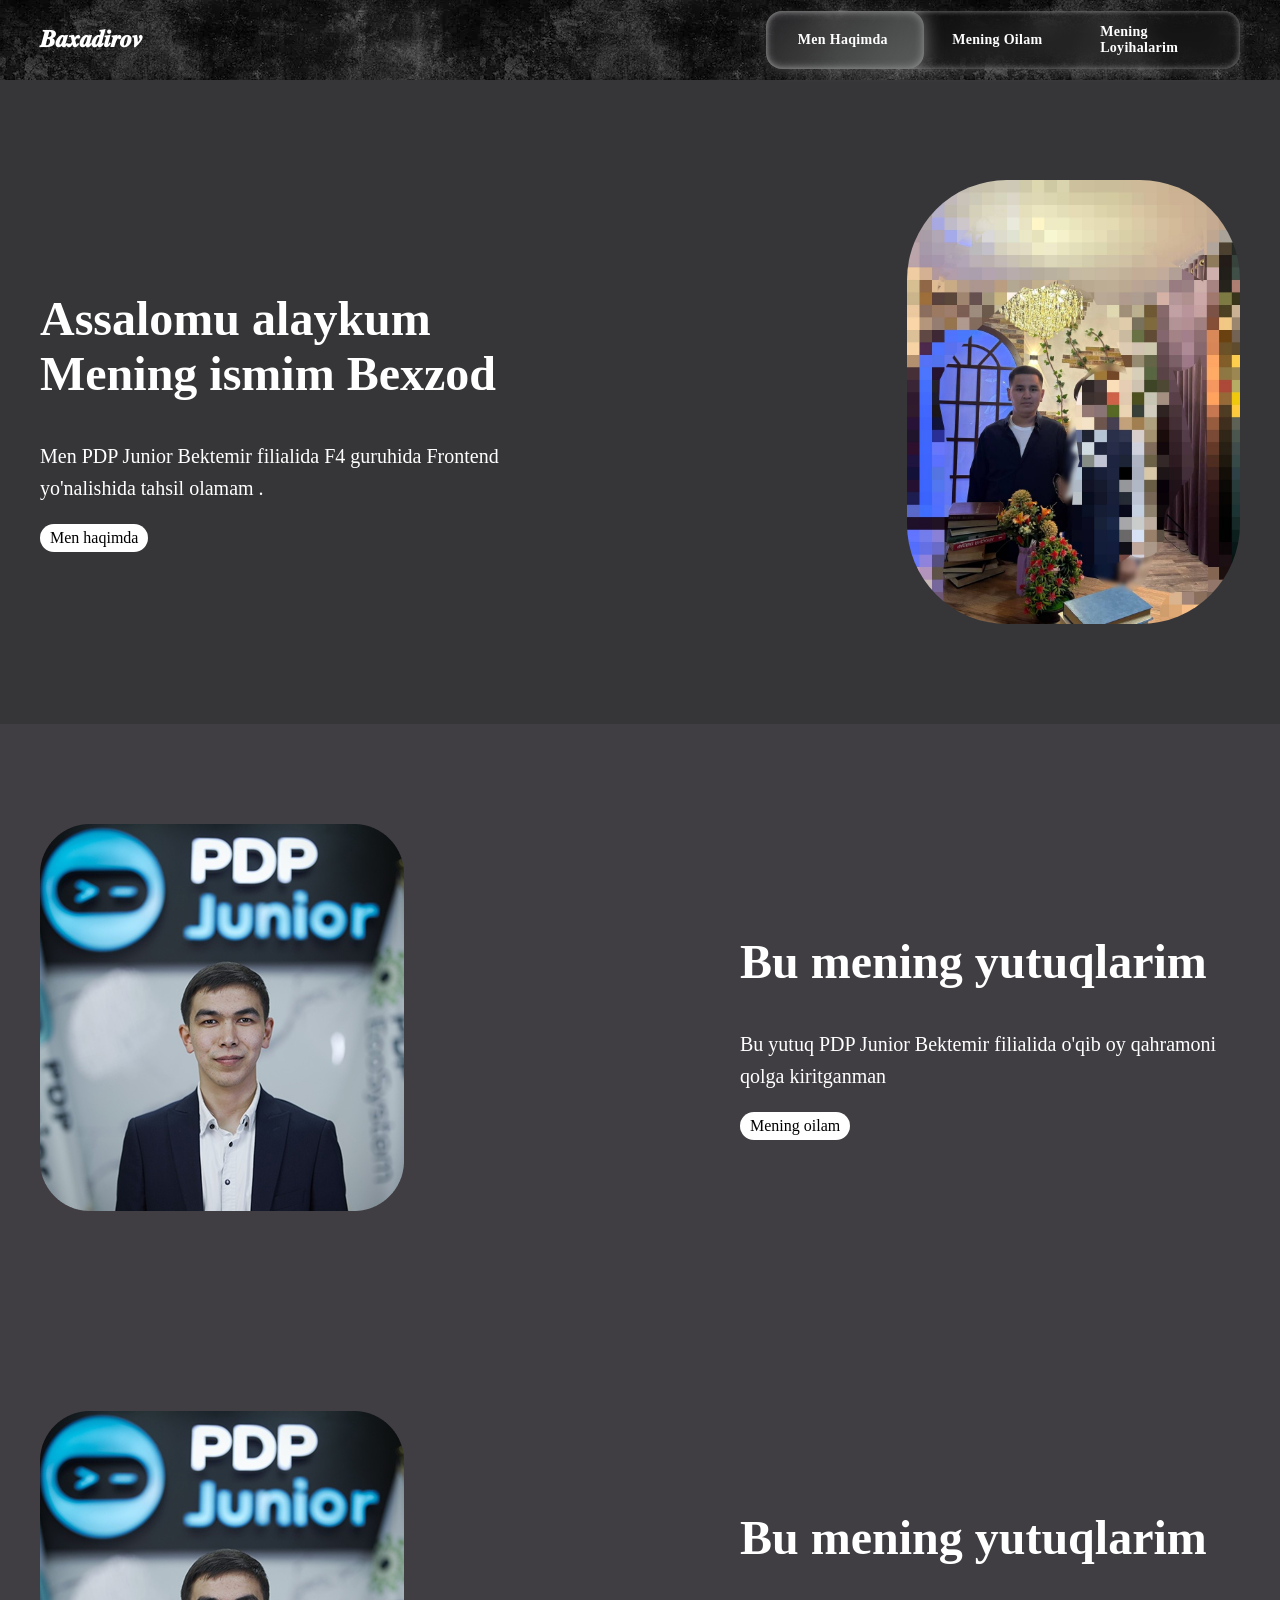
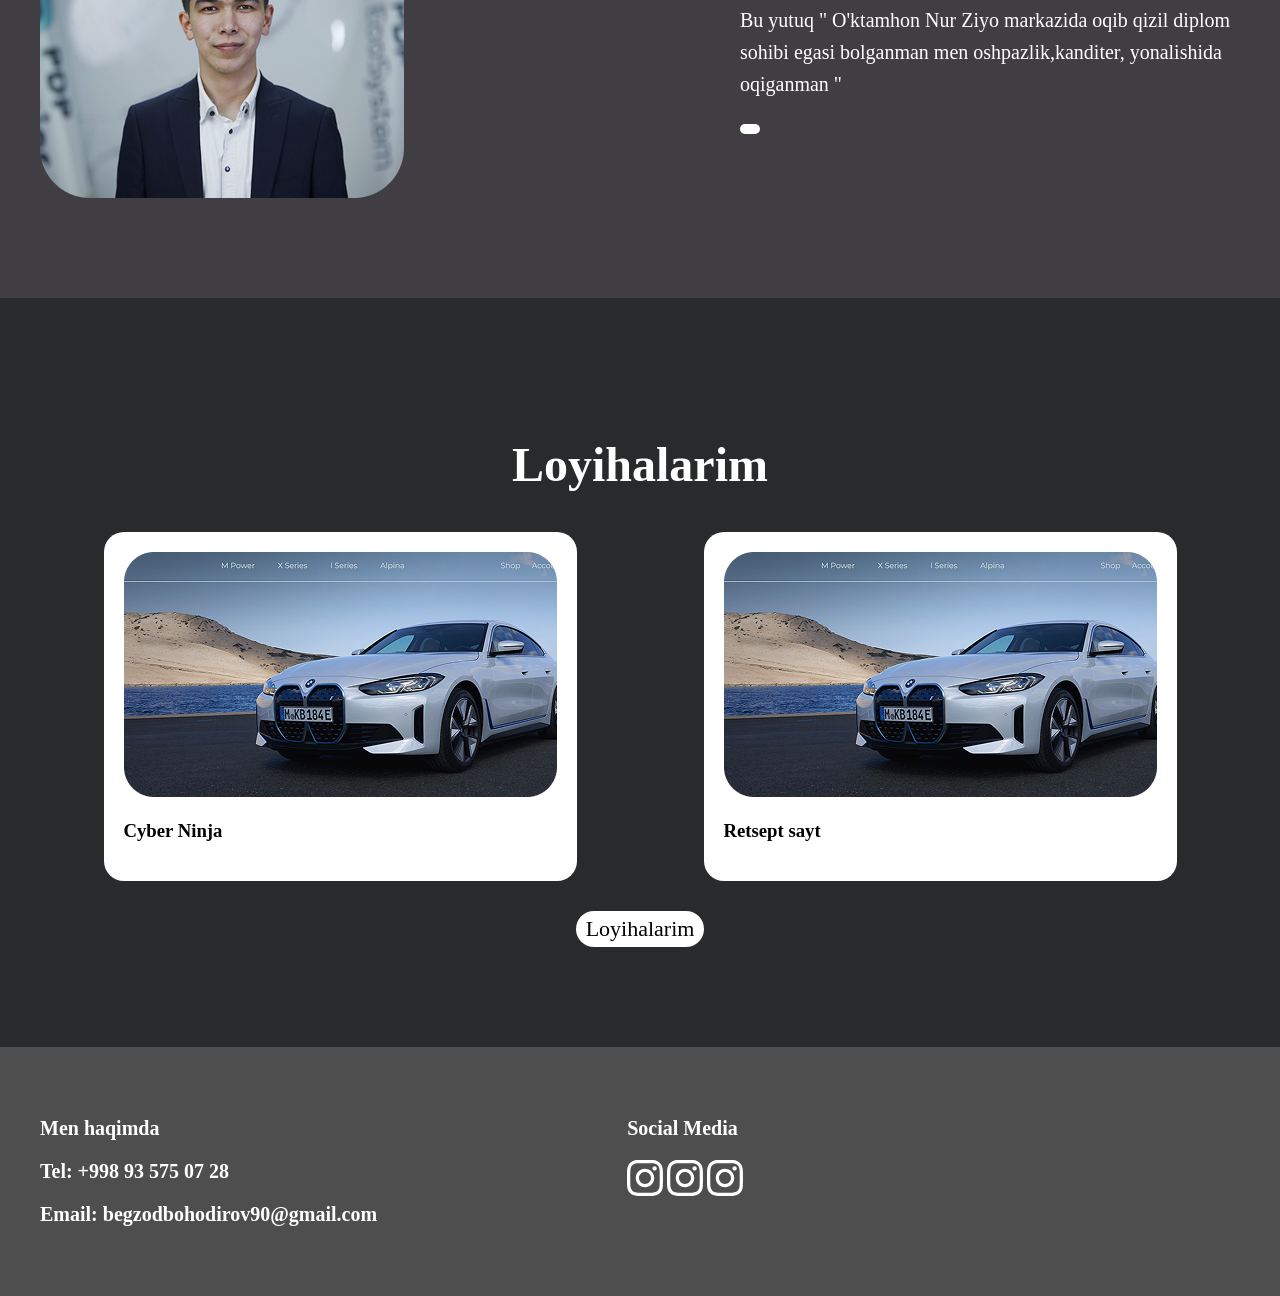
==== index.html @ 58cebd62 "Portfolio fayl yuklandi" ====
<!DOCTYPE html>
<html lang="en">

<head>
  <meta charset="UTF-8">
  <meta name="viewport" content="width=device-width, initial-scale=1.0">
  <title>Document</title>
  <link rel="stylesheet" href="./main.css">
</head>

<body>

  <header>
         <div class="container container2">
            <div class="logo">
                <li class="begi">𝑩𝒂𝒙𝒂𝒅𝒊𝒓𝒐𝒗</li> 
                
            </div>
            <nav>
              
<!-- From Uiverse.io by chase2k25 --> 
<div class="glass-radio-group">
  <input type="radio" name="plan" id="glass-silver" checked="" />
  <label for="glass-silver" href="./about.html">Men Haqimda</label>

  <input type="radio" name="plan" id="glass-gold" />
  <label for="glass-gold" href="./family.html" >Mening Oilam</label>

  <input type="radio" name="plan" id="glass-platinum" />
  <label for="glass-platinum" href="./project.html"  >Mening Loyihalarim</label>

  <div class="glass-glider"></div>
</div>


            </nav>
  </header>


  <!-- main section start -->


  <main>

    <section class="hero">
      <div class="container hero-flex">

        <div class="wrapper-hero-title">
          <h1 class="hero-title">
            Assalomu alaykum
            Mening ismim Bexzod
          </h1>

          <p class="hero-text">Men PDP Junior Bektemir filialida F4 guruhida
            Frontend yo'nalishida tahsil olamam .</p>

          <a href="./about.html" class="hero-link">Men haqimda</a>
        </div>

        <img class="hero-img" src="./image.png" alt="">

      </div>
    </section>


    <section class="family">
      <div class="container family-flex">
        <img class="family-img" src="./images/my-photo.png" alt="">

        <div class="wrapper-family-title">
          <h2 class="family-title">
            Bu mening yutuqlarim
          </h2>
          <p class="family-text">
            Bu yutuq PDP Junior Bektemir filialida o'qib oy qahramoni qolga kiritganman
          </p>
          <a href="./family.html" class="family-link">Mening oilam</a>
        </div>
      </div>
    </section>



     
        <section class="family">
      <div class="container family-flex">
        <img class="family-img" src="./images/my-photo.png" alt="">

        <div class="wrapper-family-title">
          <h2 class="family-title">
            Bu mening yutuqlarim
          </h2>
          <p class="family-text">
            Bu yutuq " O'ktamhon Nur Ziyo markazida oqib qizil diplom sohibi egasi bolganman  men oshpazlik,kanditer, yonalishida oqiganman "
          </p>
          <a href="./family.html" class="family-link"></a>
        </div>
      </div>
    </section>






    <section class="project">
      <div class="container">

        <h2 class="project-title">
          Loyihalarim
        </h2>

        <ul class="project-list">

          <li class="project-item">
            <img src="./images/bmw-project.png" alt="">
            <h3 class="project-item-title">
               Cyber Ninja 
            </h3>
          </li>

          <li class="project-item">
            <img src="./images/bmw-project.png" alt="">
            <h3 class="project-item-title">
               Retsept sayt
            </h3>
          </li>

        </ul>

        <a href="./project.html" class="project-link">Loyihalarim</a>

      </div>
    </section>
  </main>

  <footer>
    <div class="container footer-flex">
      <div class="wrapper-contact">
        <p>Men haqimda</p>
        <p>Tel: +998 93 575 07 28 </p>
        <p>Email: begzodbohodirov90@gmail.com</p>
      </div>

      <div class="wrapper-social-icon">
        <p>Social Media</p>
        <div class="social-icon">

           <img src="./images/instagram.svg" alt="">
           <img src="./images/instagram.svg" alt="">
           <img src="./images/instagram.svg" alt="">
         
          
        </div>
      </div>
    </div>
  </footer>



</body>

</html>
---- main.css ----
* {
  box-sizing: border-box;
}

body {
  margin: 0;
}

ul,ol {
  list-style-type: none;
  padding-left: 0;
  margin-block: 0;
}

a {
  text-decoration-line: none;
}

.container {
  width: 1240px;
  padding-inline: 20px;
  margin-inline: auto;
}

header {
  padding-block: 20px;
  background-color: rgb(39, 103, 103);
}

.header-flex {
  display: flex;
  justify-content: space-between;
  align-items: center;
}

.nav-list {
  display: flex;
  column-gap: 25px;
}

.nav-link {
  display: inline-block;
  background-color: #fff;
  padding: 5px 10px;
  border-radius: 20px;
  color: black;
  transition: all 0.2s;
}


.nav-link:hover {
  background-color: black;
  color: #fff;
}


.header-logo {
  color: #fff;
  font-size: 30px;
}

/* hero section start */


.hero {
  padding-block: 100px;
  background-color: rgb(54, 54, 56);
}


.hero-flex {
  display: flex;
  justify-content: space-between;
  align-items: center;
}

.wrapper-hero-title {
  width: 500px;
}

.hero-title {
  font-size: 48px;
  color: #fff;
}

.hero-text {
  font-size: 20px;
  color: #fff;
  line-height: 1.6;
}

.hero-link {
   display: inline-block;
  background-color: #fff;
  padding: 5px 10px;
  border-radius: 20px;
  color: black;
  transition: all 0.2s;
}

.hero-link:hover {
  background: #000;
  color: #fff;
}

.hero-img {
transition: all .3s;
border-radius: 100px;
width: 333px;
}

.hero-img:hover {
  transform: scale(1.1);
}

/* family section start */

.family {
  padding-block: 100px;
  background-color: rgb(65, 62, 67);
}

.family-flex {
  display: flex;
  justify-content: space-between;
  align-items: center;
}

.wrapper-family-title {
  width: 500px;
  
}

.family-title {
  font-size: 48px;
  color: #ffffff;
}

.family-text {
  font-size: 20px;
  color: #fff;
  line-height: 1.6;
}

.family-link {
   display: inline-block;
  background-color: #fff;
  padding: 5px 10px;
  border-radius: 20px;
  color: black;
  transition: all 0.2s;
}

.family-link:hover {
  background: #000;
  color: #fff;
}


.project {
  padding-block: 100px;
  background-color: rgb(41, 42, 43);
}

.project-title {
  font-size: 48px;
  color: #fff;
  text-align: center;
}

.project-list {
  display: flex;
  justify-content: space-around;
}

.project-item {
  padding: 20px;
  background-color: #fff;
  border-radius: 20px;
}

.project-link {
  margin-top: 30px;
  margin-inline: auto;
  display: block;
  width: max-content;
  padding: 5px 10px;
  background-color: #fff;
  color: #000;
  font-size: 22px;
  border-radius: 20px;


}

/* footer  */

footer {
  padding-block: 50px;
  background-color: rgb(78, 78, 78);
}

.footer-flex {
  color: #fff;
  display: flex;
  column-gap: 250px;
}

.footer-flex p {
  font-weight: 700;
  font-size: 20px;
}


/* From Uiverse.io by chase2k25 */ 
.glass-radio-group {
  padding-right: 11px;
  --bg: rgba(255, 255, 255, 0.06);
  --text: #ffffff;
  justify-content: space-between;

  display: flex;
  position: relative;
  background: var(--bg);
  border-radius: 1rem;
  backdrop-filter: blur(12px);
  box-shadow:
    inset 1px 1px 4px rgba(255, 255, 255, 0.2),
    inset -1px -1px 6px rgba(255, 255, 255, 0.3),
    0 4px 12px rgba(255, 255, 255, 0.15);
  overflow: hidden;
  width: fit-content;
  background-color: #3131312e;
}

.glass-radio-group input {
  display: none;
}

.glass-radio-group label {
  flex: 1;
  display: flex;
  align-items: center;
  justify-content: center;
  min-width: 80px;
  font-size: 14px;
  padding: 0.8rem 1.6rem;
  cursor: pointer;
  font-weight: 600;
  letter-spacing: 0.3px;
  color: var(--text);
  position: relative;
  z-index: 2;
  transition: color 0.3s ease-in-out;
}

.glass-radio-group label:hover {
  color: white;
}

.glass-radio-group input:checked + label {
  color: #ffffff;
}

.glass-glider {
  position: absolute;
  top: 0;
  bottom: 0;
  width: calc(100% / 3);
  border-radius:  1rem  ;
  z-index: 1;
  transition:
    transform 0.5s cubic-bezier(0.37, 1.95, 0.66, 0.56),
    background 0.4s ease-in-out,
    box-shadow 0.4s ease-in-out;
}

/* Silver */
#glass-silver:checked ~ .glass-glider {
  transform: translateX(0%);
  background: linear-gradient(135deg, #3b363c55, #595c5b);
  box-shadow:
    0 0 18px rgba(192, 192, 192, 0.5),
    0 0 10px rgba(255, 255, 255, 0.4) inset;
}

/* Gold */
#glass-gold:checked ~ .glass-glider {
  transform: translateX(100%);
   background: linear-gradient(135deg, #3b363c55, #595c5b);
  box-shadow:
    0 0 18px rgba(255, 215, 0, 0.5),
    0 0 10px rgba(255, 235, 150, 0.4) inset;
}

/* Platinum */
#glass-platinum:checked ~ .glass-glider {
  transform: translateX(200%);
   background: linear-gradient(135deg, #3b363c55, #595c5b);
  box-shadow:
    0 0 18px rgba(160, 216, 255, 0.5),
    0 0 10px rgba(200, 240, 255, 0.4) inset;
}









header {
    background: url(./image\ copy\ 3.png);
    
    padding: 11px;
}


.container2 {
    display: flex;
    justify-content: space-between;
    align-items: center
}
.begi {
  list-style: none;
  color: #ffffff;
}

.logo {
    
    gap: 5px;
    font-size: 24px;
    font-weight: 700;
}

nav ul {
    display: flex;
    list-style: none;
   
}


  ul,ol {
  list-style-type: none;
  padding-left: 9;
  margin: 0;
}

a {
  text-decoration-line: none;
    color: rgb(255, 255, 255);
}
li{
  text-decoration: none;
}

    

.nav-icons {
    display: flex;
    gap: 25px;
    font-size: 20px;
}
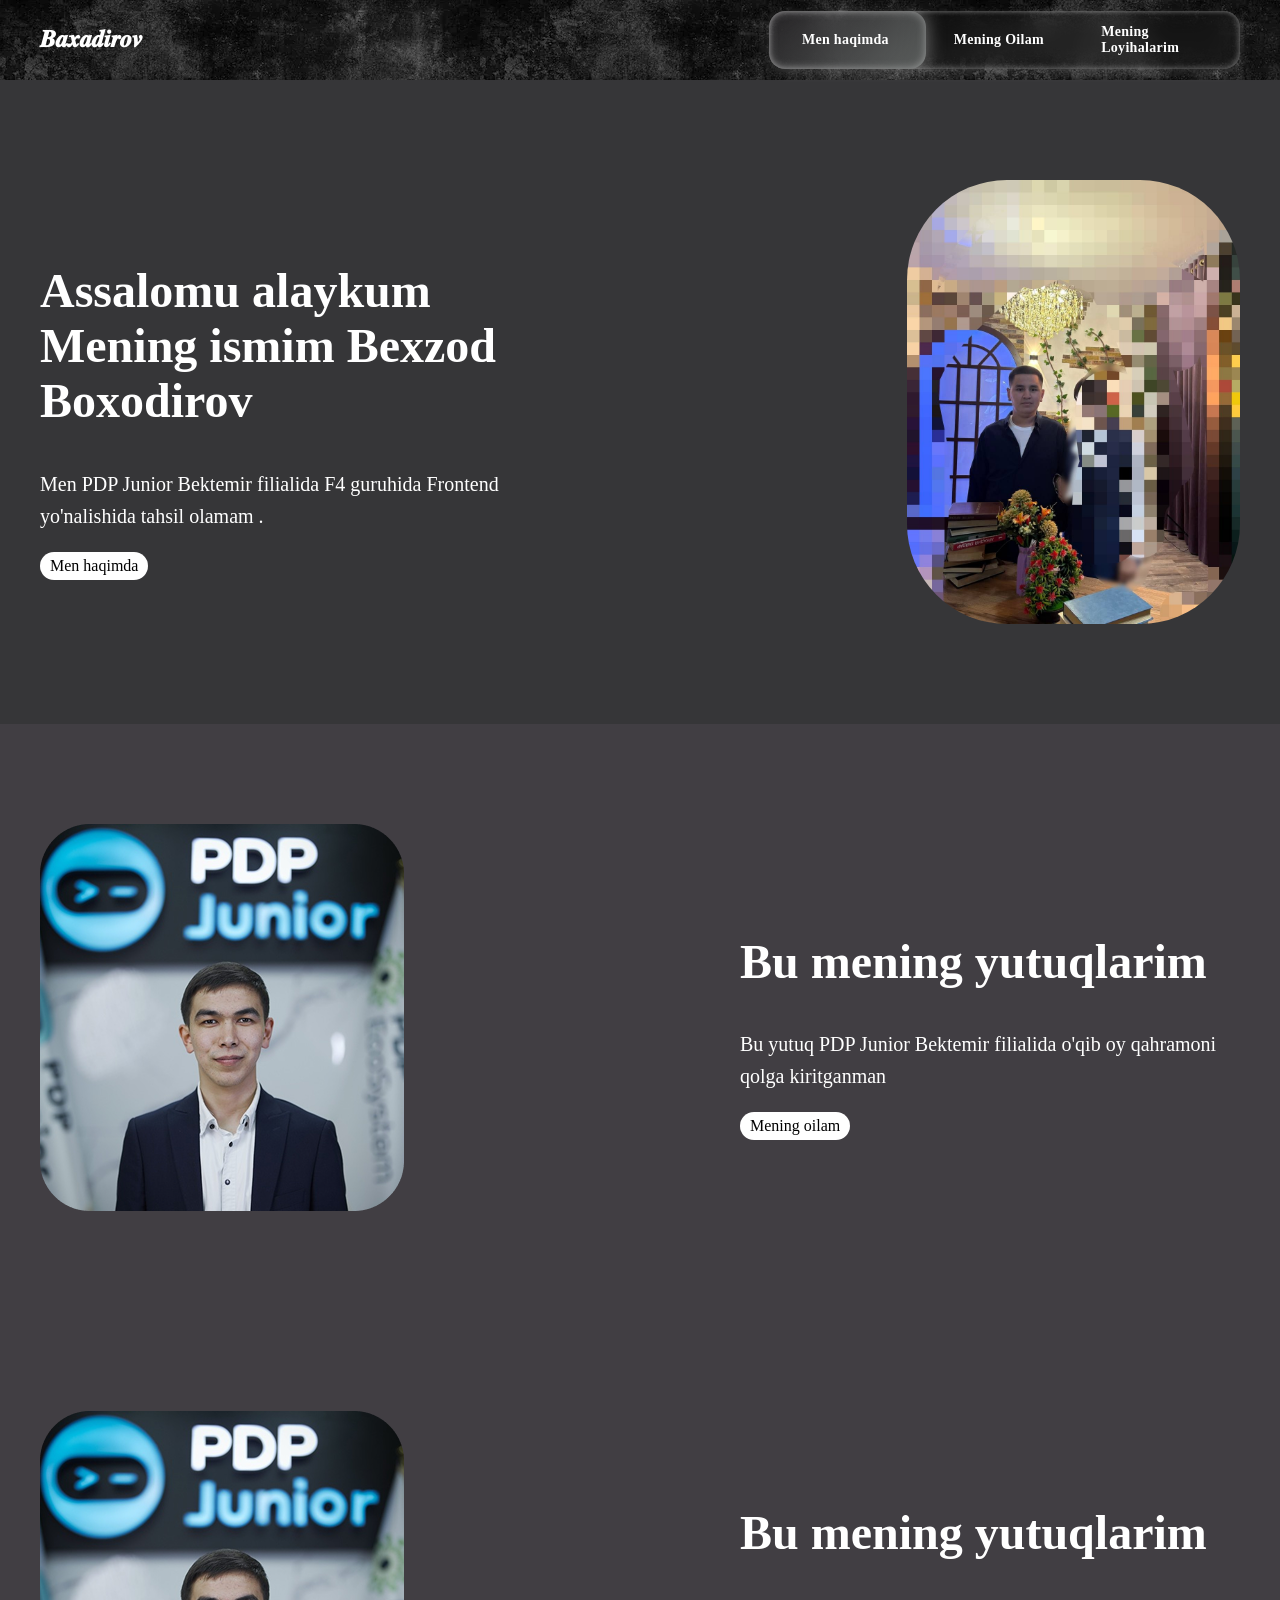
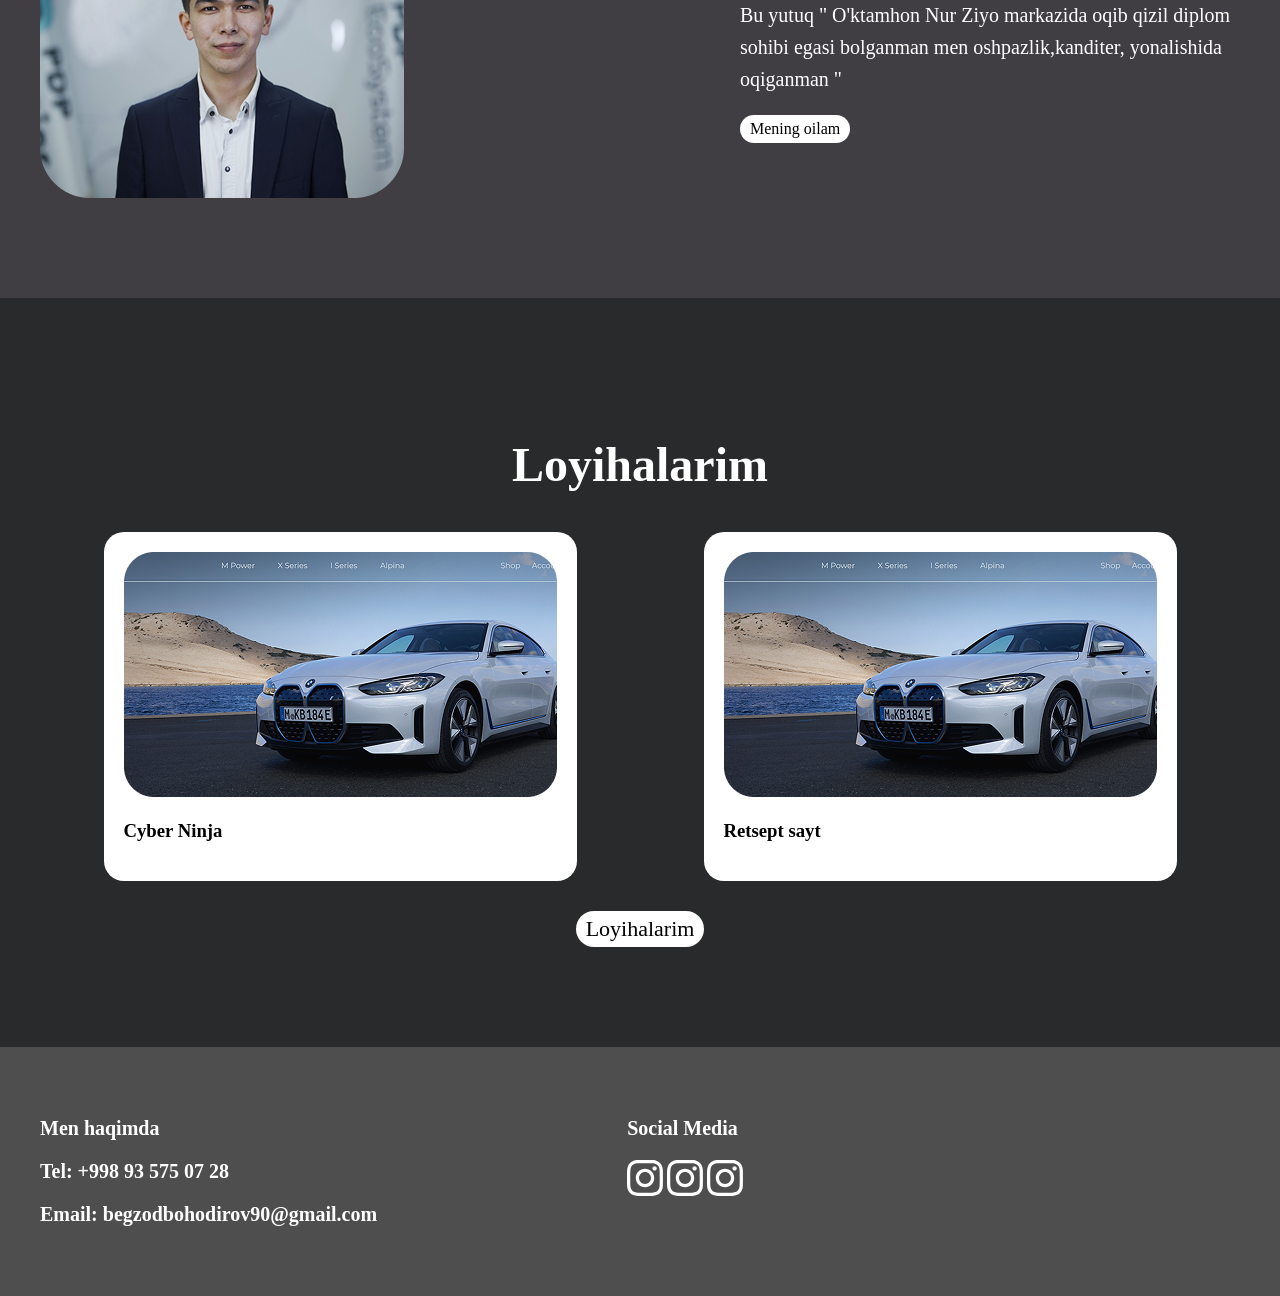
==== commit 8f974778: "Soz yangilandi" ====
--- a/index.html
+++ b/index.html
@@ -21,7 +21,9 @@
 <!-- From Uiverse.io by chase2k25 --> 
 <div class="glass-radio-group">
   <input type="radio" name="plan" id="glass-silver" checked="" />
-  <label for="glass-silver" href="./about.html">Men Haqimda</label>
+  <label for="glass-silver" href="./about.html">
+    <a href="./about.html">Men haqimda</a>
+  </label>
 
   <input type="radio" name="plan" id="glass-gold" />
   <label for="glass-gold" href="./family.html" >Mening Oilam</label>
@@ -48,7 +50,7 @@
         <div class="wrapper-hero-title">
           <h1 class="hero-title">
             Assalomu alaykum
-            Mening ismim Bexzod
+            Mening ismim Bexzod Boxodirov
           </h1>
 
           <p class="hero-text">Men PDP Junior Bektemir filialida F4 guruhida
@@ -93,7 +95,7 @@
           <p class="family-text">
             Bu yutuq " O'ktamhon Nur Ziyo markazida oqib qizil diplom sohibi egasi bolganman  men oshpazlik,kanditer, yonalishida oqiganman "
           </p>
-          <a href="./family.html" class="family-link"></a>
+          <a href="./family.html" class="family-link">Mening oilam</a>
         </div>
       </div>
     </section>
